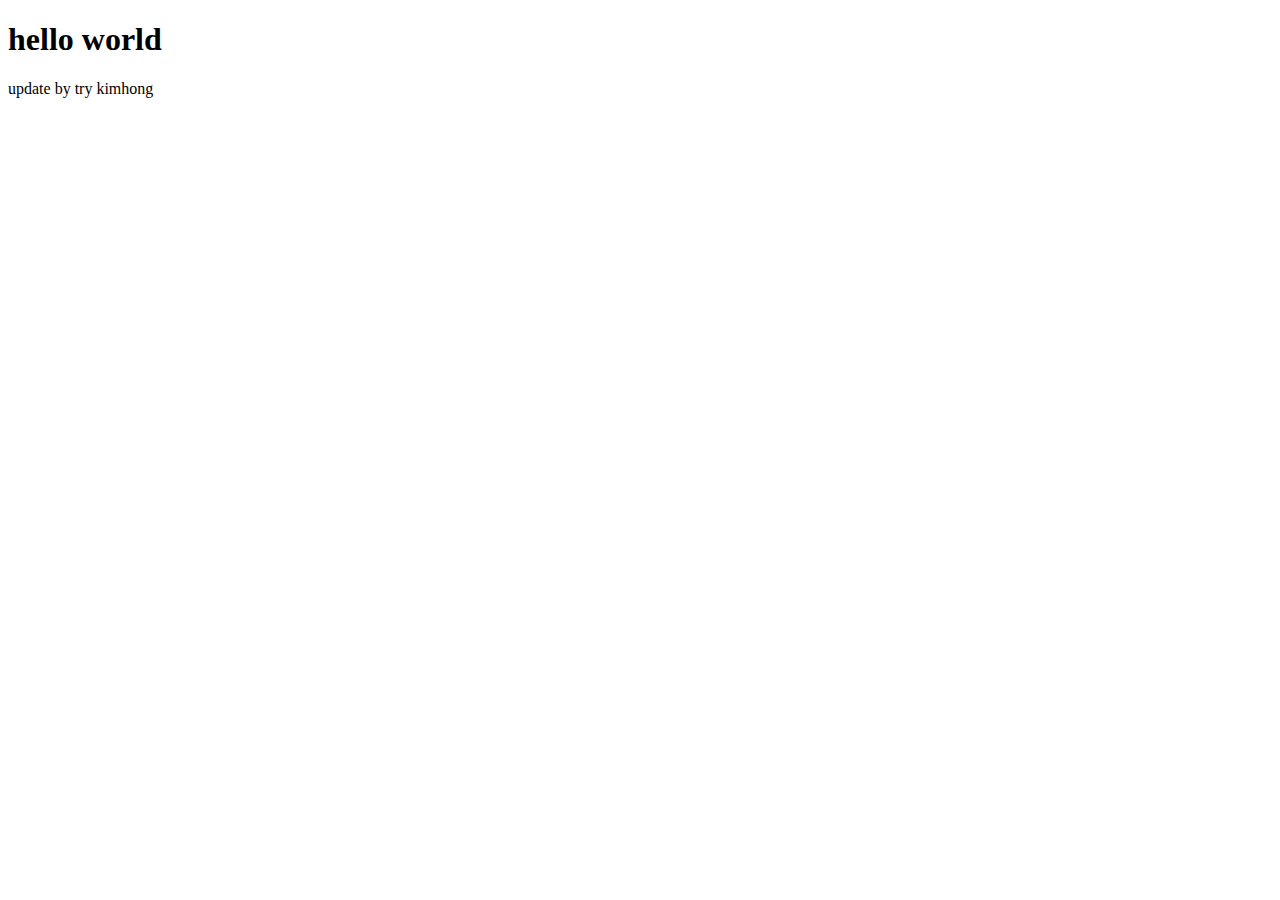
==== index.html @ 9fb9e744 "add index.html by kimhong" ====
<!DOCTYPE html>
<html lang="en">
  <head>
    <meta charset="UTF-8" />
    <meta name="viewport" content="width=device-width, initial-scale=1.0" />
    <title>forest</title>
  </head>
  <body>
    <h1>hello world</h1>
    <p>update by try kimhong</p>
  </body>
</html>
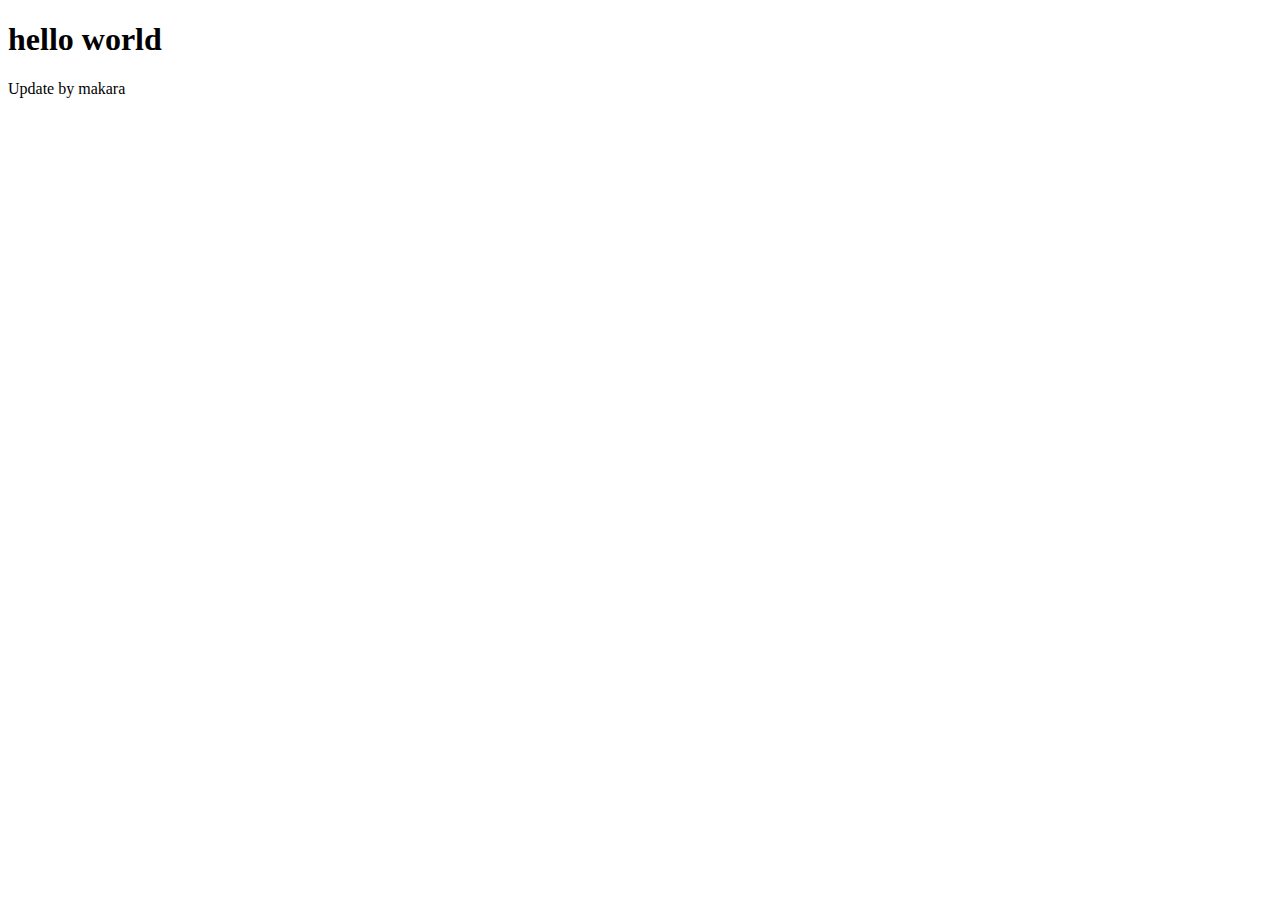
==== commit c0f1132e: "Merge pull request #1 from ElSarygoodgirl/about-tree" ====
--- a/index.html
+++ b/index.html
@@ -7,6 +7,6 @@
   </head>
   <body>
     <h1>hello world</h1>
-    <p>update by try kimhong</p>
+    <p>Update by makara</p>
   </body>
 </html>
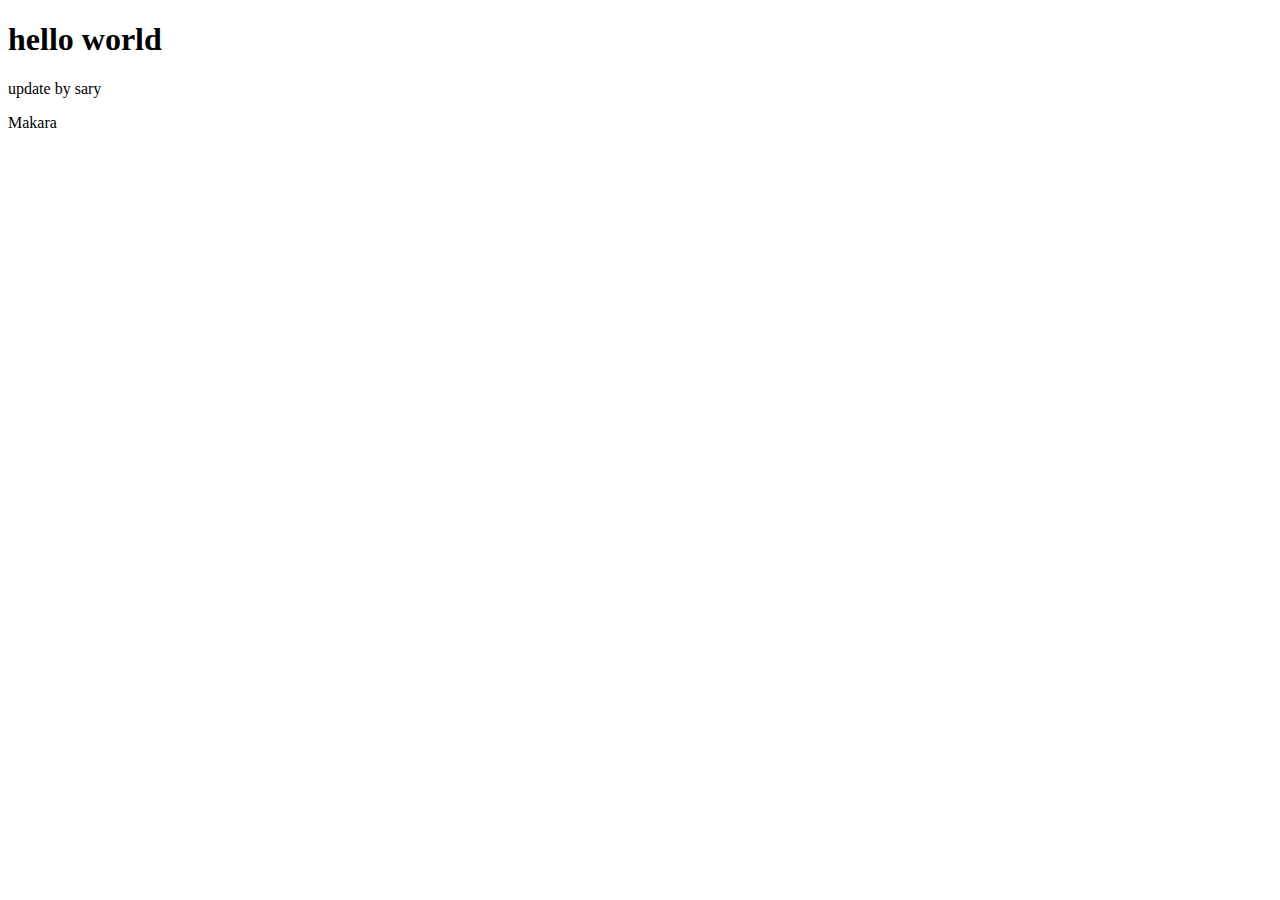
==== commit ff456dfe: "add index.html by sary" ====
--- a/index.html
+++ b/index.html
@@ -7,6 +7,7 @@
   </head>
   <body>
     <h1>hello world</h1>
-    <p>Update by makara</p>
+    <p>update by sary</p>
   </body>
 </html>
+Makara
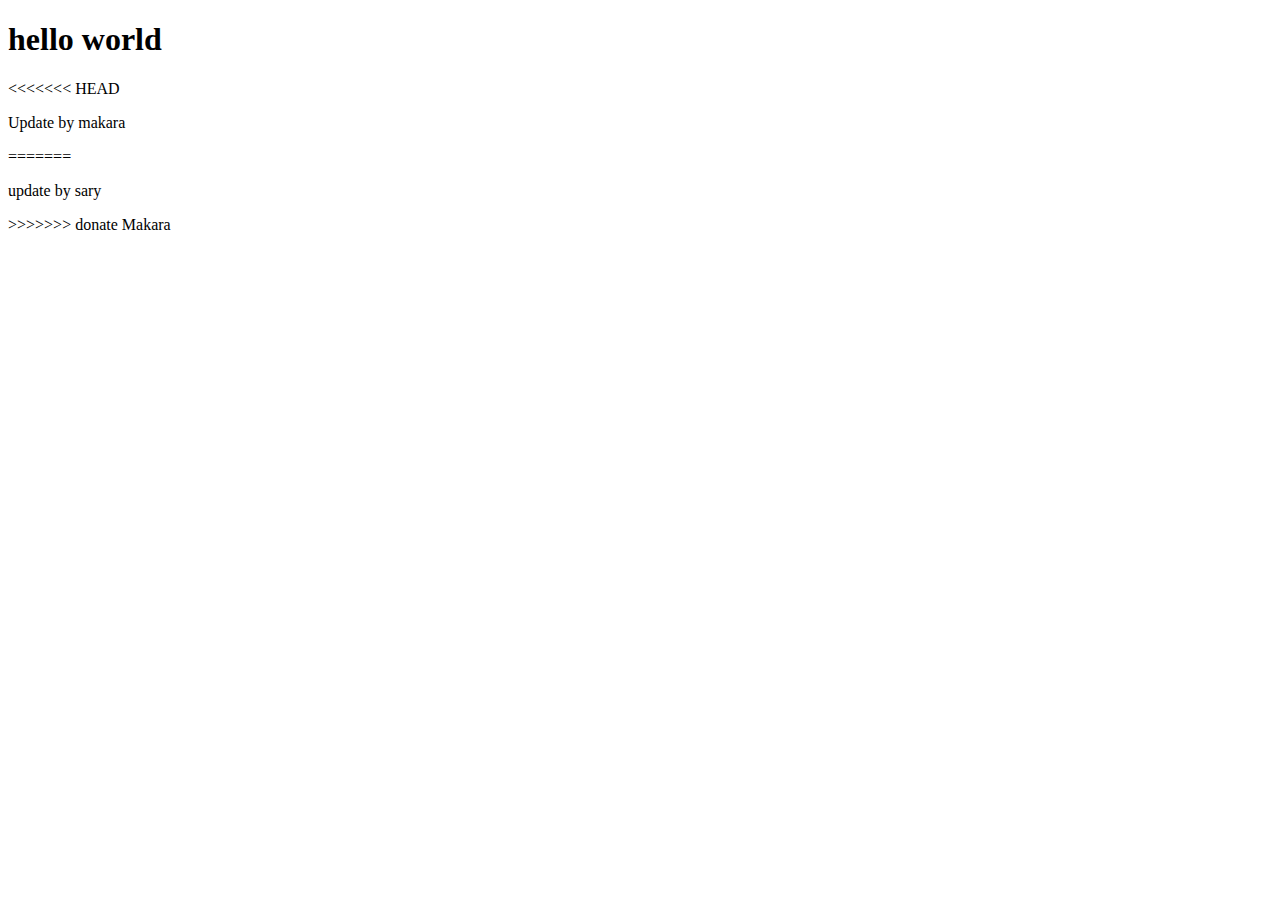
==== commit fe8fdabd: "merge donate" ====
--- a/index.html
+++ b/index.html
@@ -7,7 +7,11 @@
   </head>
   <body>
     <h1>hello world</h1>
+<<<<<<< HEAD
+    <p>Update by makara</p>
+=======
     <p>update by sary</p>
+>>>>>>> donate
   </body>
 </html>
 Makara
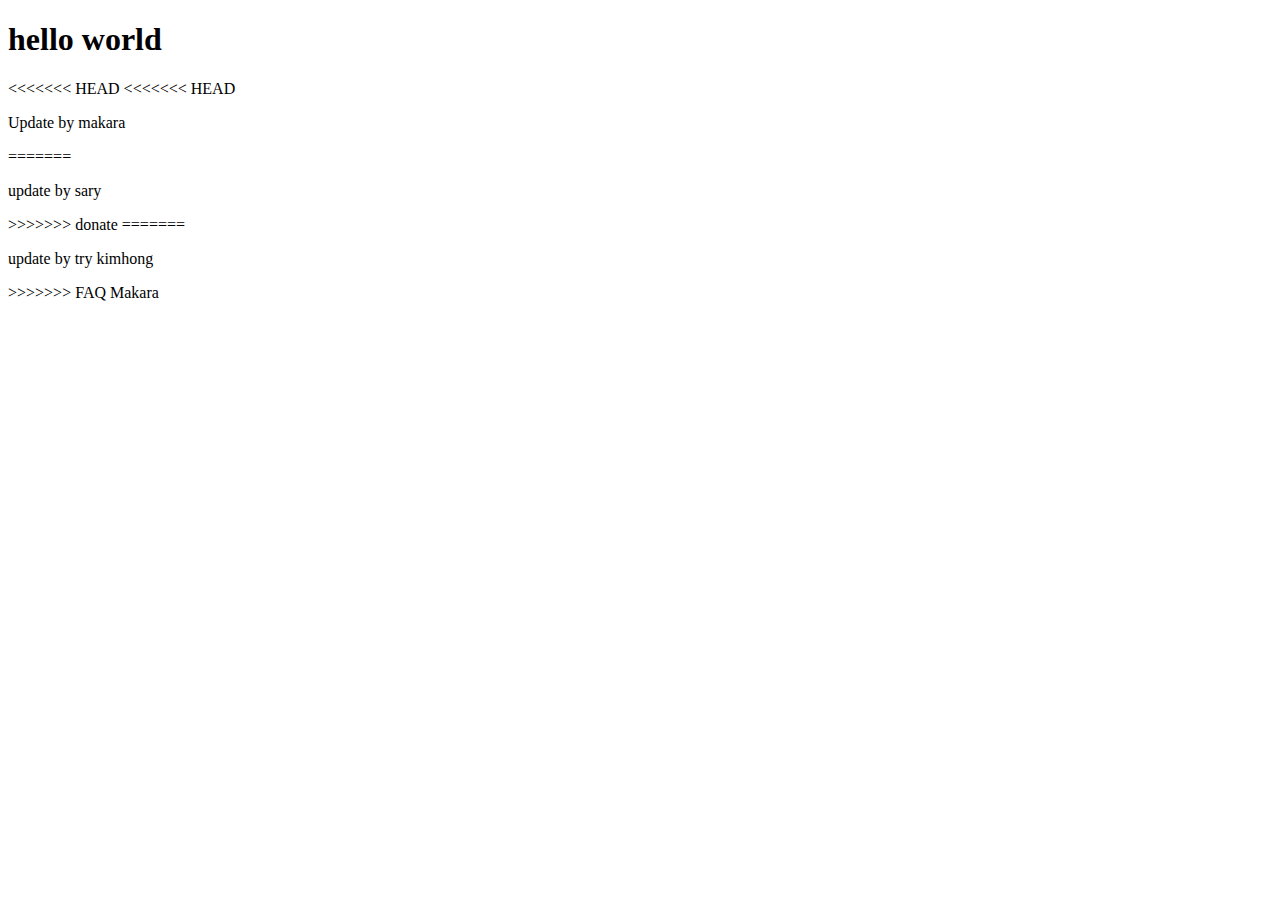
==== commit cb8492f6: "merge faq" ====
--- a/index.html
+++ b/index.html
@@ -8,10 +8,14 @@
   <body>
     <h1>hello world</h1>
 <<<<<<< HEAD
+<<<<<<< HEAD
     <p>Update by makara</p>
 =======
     <p>update by sary</p>
 >>>>>>> donate
+=======
+    <p>update by try kimhong</p>
+>>>>>>> FAQ
   </body>
 </html>
 Makara
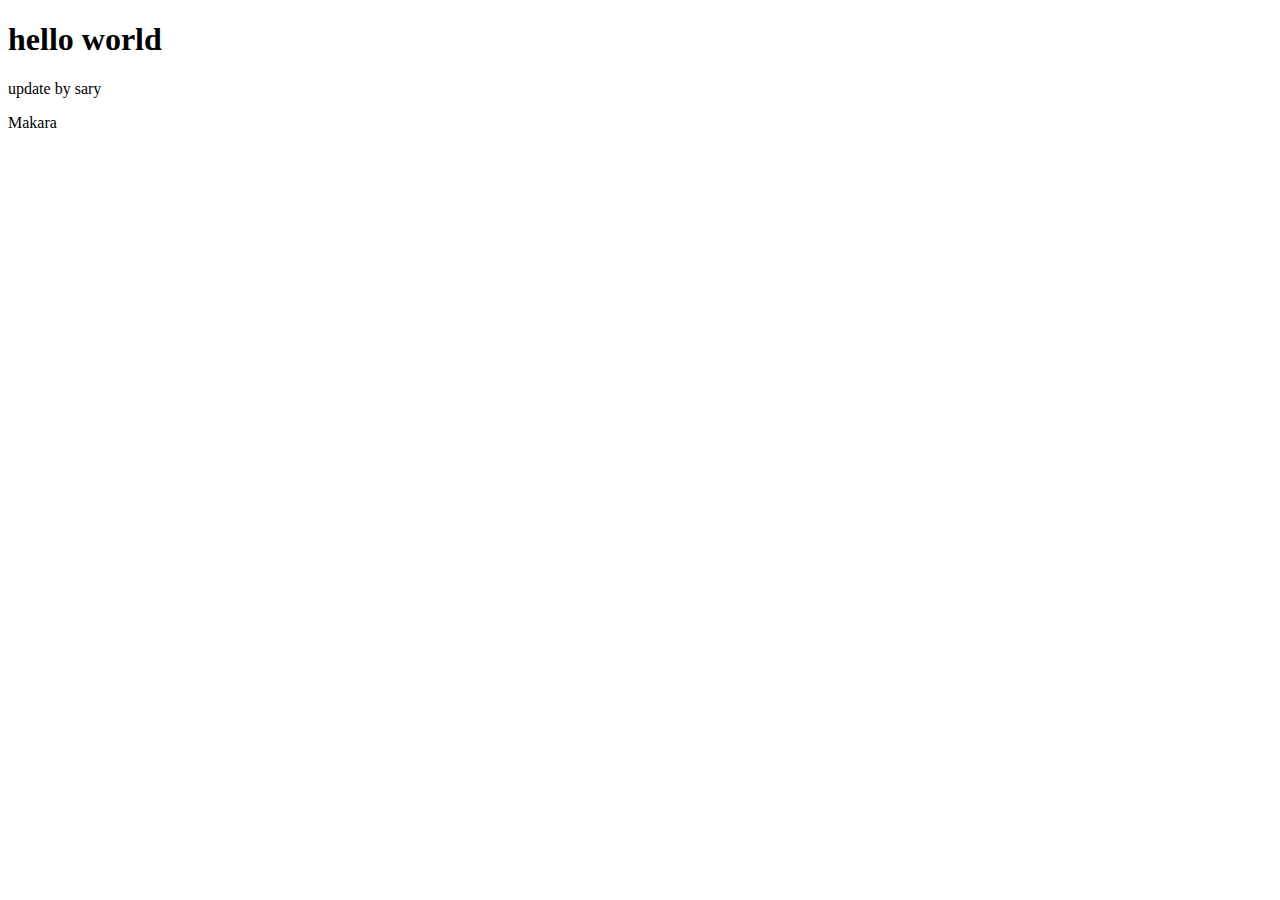
==== commit 2d6c2ece: "edit main" ====
--- a/index.html
+++ b/index.html
@@ -7,15 +7,7 @@
   </head>
   <body>
     <h1>hello world</h1>
-<<<<<<< HEAD
-<<<<<<< HEAD
-    <p>Update by makara</p>
-=======
     <p>update by sary</p>
->>>>>>> donate
-=======
-    <p>update by try kimhong</p>
->>>>>>> FAQ
   </body>
 </html>
 Makara
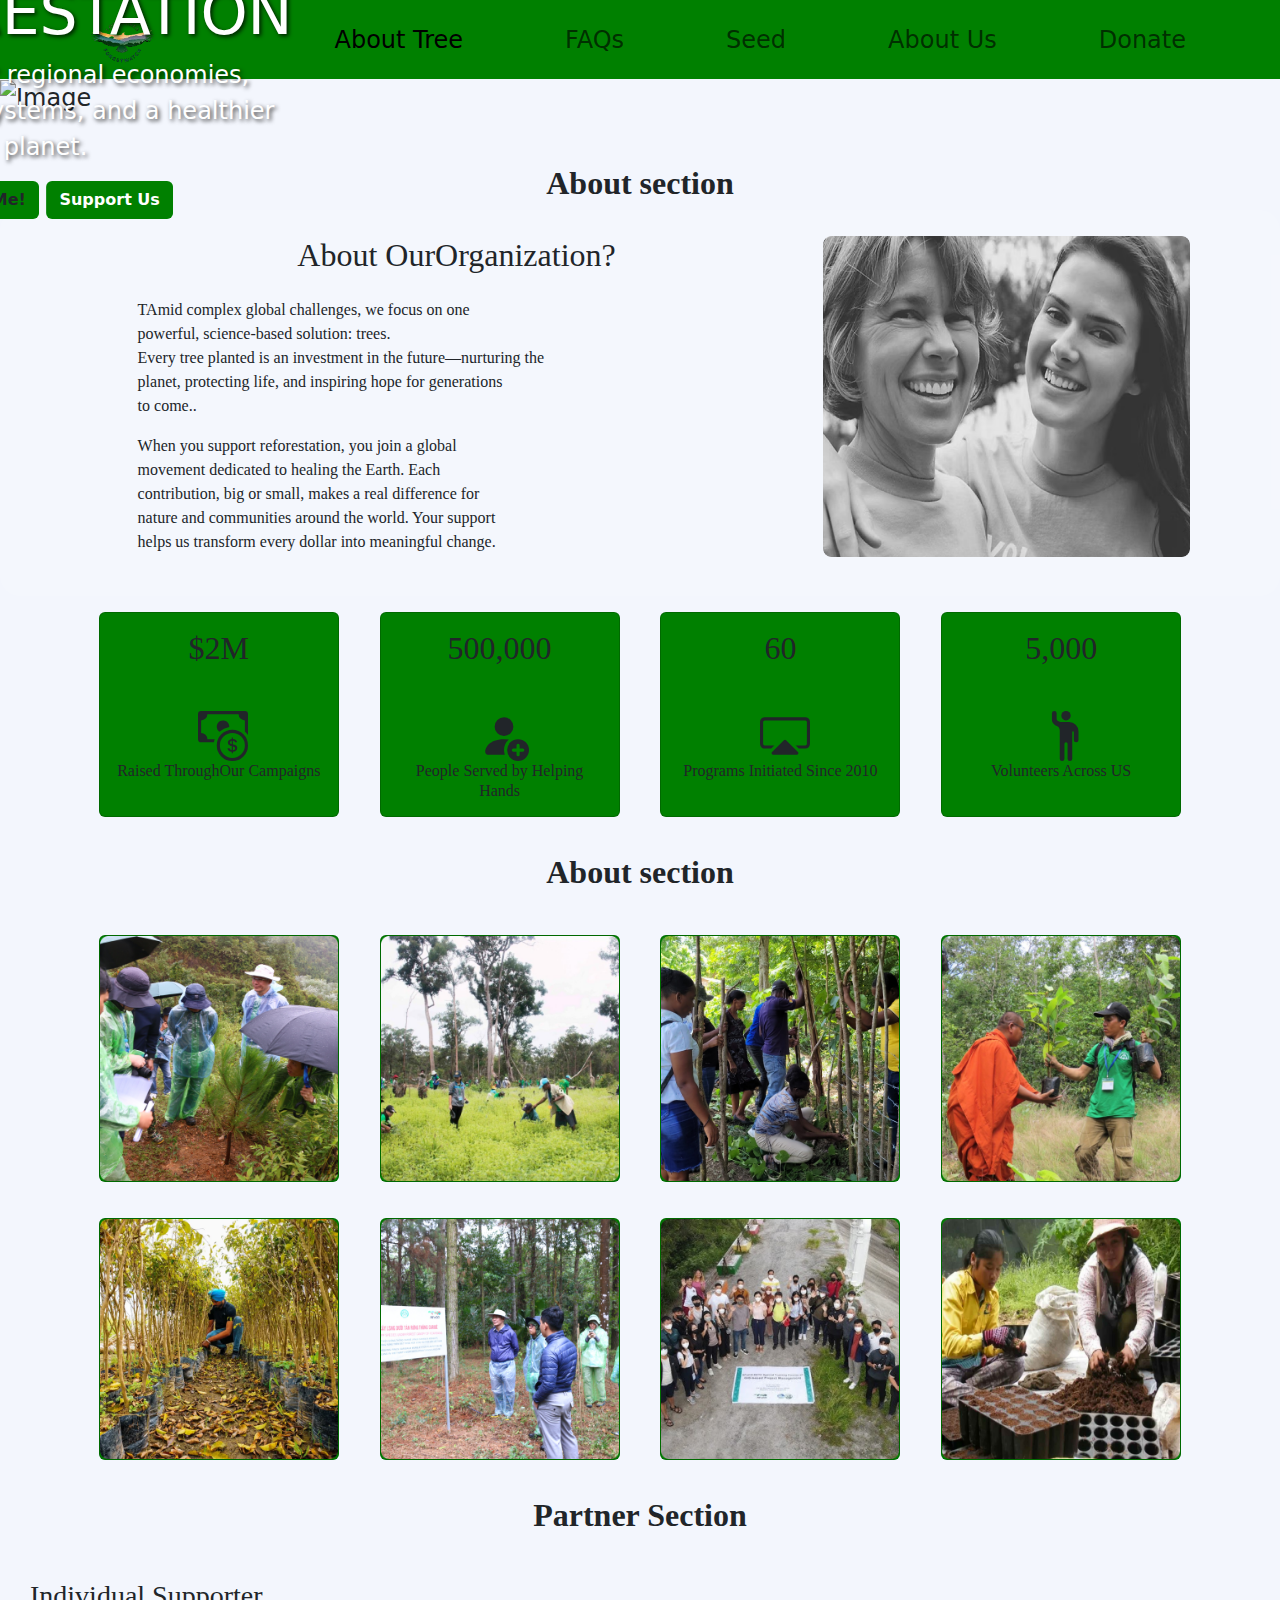
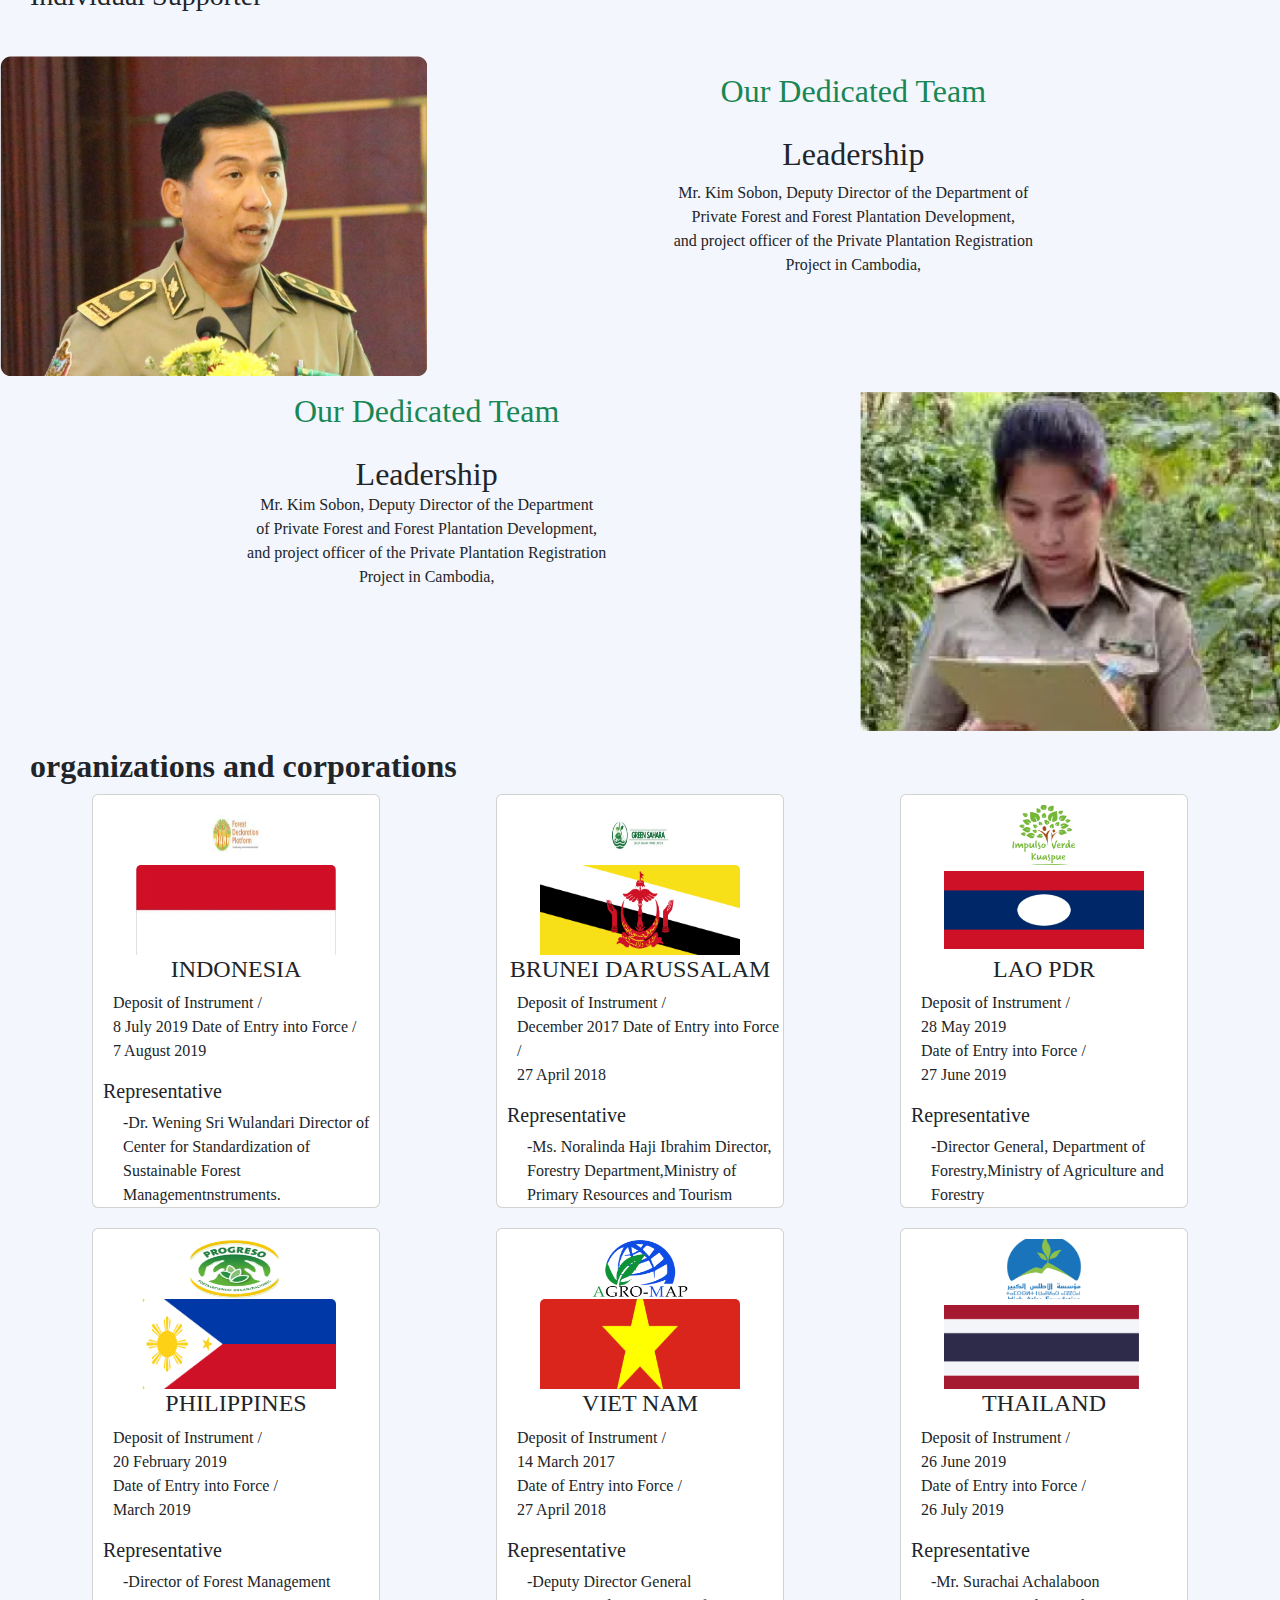
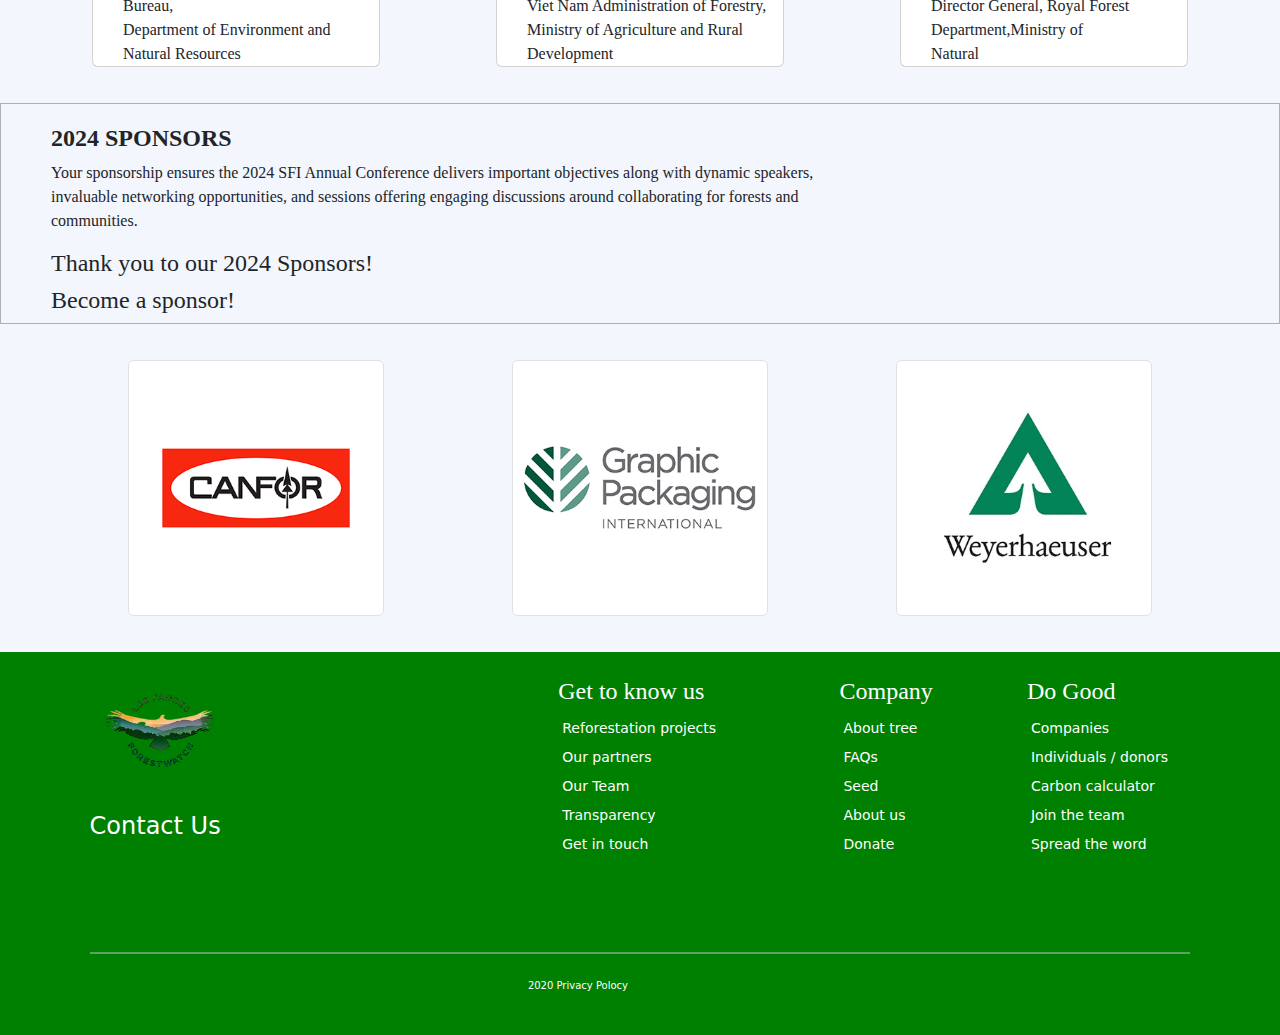
==== commit f816459f: "done2" ====
--- a/index.html
+++ b/index.html
@@ -3,11 +3,836 @@
   <head>
     <meta charset="UTF-8" />
     <meta name="viewport" content="width=device-width, initial-scale=1.0" />
-    <title>forest</title>
+    <title>Home</title>
+    <link rel="stylesheet" href="all.css" />
+    <link
+      href="https://cdn.jsdelivr.net/npm/bootstrap@5.3.3/dist/css/bootstrap.min.css"
+      rel="stylesheet"
+      integrity="sha384-QWTKZyjpPEjISv5WaRU9OFeRpok6YctnYmDr5pNlyT2bRjXh0JMhjY6hW+ALEwIH"
+      crossorigin="anonymous"
+    />
   </head>
   <body>
-    <h1>hello world</h1>
-    <p>update by sary</p>
+    <nav class="navbar navbar-expand-lg">
+      <div class="container">
+        <a class="navbar-brand" href="#">
+          <img
+            src="assets/img/logo-removebg-preview.png"
+            alt="Logo"
+            width="80"
+            height="50"
+            class="d-inline-block align-text-top"
+          />
+        </a>
+
+        <button
+          class="navbar-toggler"
+          type="button"
+          data-bs-toggle="collapse"
+          data-bs-target="#navbarNav"
+          aria-controls="navbarNav"
+          aria-expanded="false"
+          aria-label="Toggle navigation"
+        >
+          <span class="navbar-toggler-icon"></span>
+        </button>
+
+        <div class="b collapse navbar-collapse" id="navbarNav">
+          <ul class="navbar-nav ms-auto d-flex gap-5">
+            <li class="nav-item">
+              <a class="nav-link active" aria-current="page" href="about-tree.html"
+                >About Tree</a
+              >
+            </li>
+            <li class="nav-item">
+              <a class="nav-link" aria-current="page" href="faq.html">FAQs</a>
+            </li>
+            <li class="nav-item">
+              <a class="nav-link" aria-current="page" href="seed page.html">Seed</a>
+            </li>
+            <li class="nav-item">
+              <a class="nav-link" aria-current="page" href="about-page.html"
+                >About Us</a
+              >
+            </li>
+            <li class="nav-item">
+              <a class="nav-link" aria-current="page" href="donate.html"
+                >Donate</a
+              >
+            </li>
+          </ul>
+        </div>
+      </div>
+    </nav>
+
+
+    <div class="card-body">
+      <div class="image-container">
+        <img src="img/pic FAQ.png" alt="Image" class="image" />
+        <div class="o text-overlay">
+          <h1 class="text-uppercase">reforestation</h1>
+          <p>grow wibrant regional economies, thriving food systems, and a healthier planet.</p>
+          <button type="button" class="btn btn-default mybtn fw-bold">
+            Notify Me!
+          </button>
+          <button type="button" class="btn btn-default mybtn text-white fw-bold">
+            Support Us
+          </button>
+        </div>
+      </div>
+    </div>
+
+
+    <h2 class="text-center fw-bold mt-5" style="font-family: karla">About section</h2>
+    <div
+      class="card-a mb-3"
+      style="
+        width: 100%;
+        border-radius: 20px 20px;
+        background-color: rgba(255, 255, 255, 0.13);
+      "
+    >
+      <div class="row g-0">
+        <div class="col-md-8">
+          <div class="card-body" style="font-family: karla; font-size: 16px">
+            <h2 class="card-title" style="text-align: center">
+              About OurOrganization?
+            </h2>
+            <p class="card-text mt-4 ps-5" >
+              TAmid complex global challenges, we focus on one <br />
+              powerful, science-based solution: trees. <br />
+              Every tree planted is an investment in the future—nurturing the
+              <br />
+              planet, protecting life, and inspiring hope for generations <br />
+              to come..
+            </p>
+            <p class="ps-5">
+              When you support reforestation, you join a global <br />
+              movement dedicated to healing the Earth. Each <br />
+              contribution, big or small, makes a real difference for <br />
+              nature and communities around the world. Your support <br />
+              helps us transform every dollar into meaningful change.
+            </p>
+          </div>
+        </div>
+        <div class="col-md-4">
+          <img src="img/h2.png" class="img-fluid rounded-start" alt="..." />
+        </div>
+      </div>
+    </div>
+    <div
+      class="bb d-flex justify-content-evenly-fluid gap-5"
+      style="font-family: karla"
+    >
+
+    
+    <div class="container-xl d-flex gap-4 justify-content-evenly flex-wrap">
+
+      <div class="card col-3-fluid" style="width: 15rem">
+        <div class="card-body text-dark">
+          <h2 class="card-title text-center">$2M</h2>
+          <br />
+          <svg
+            xmlns="http://www.w3.org/2000/svg"
+            width="50"
+            height="50"
+            fill="currentColor"
+            class="bi bi-cash-coin"
+            viewBox="0 0 16 16"
+            style="margin-left: 40%"
+          >
+            <path
+              fill-rule="evenodd"
+              d="M11 15a4 4 0 1 0 0-8 4 4 0 0 0 0 8m5-4a5 5 0 1 1-10 0 5 5 0 0 1 10 0"
+            />
+            <path
+              d="M9.438 11.944c.047.596.518 1.06 1.363 1.116v.44h.375v-.443c.875-.061 1.386-.529 1.386-1.207 0-.618-.39-.936-1.09-1.1l-.296-.07v-1.2c.376.043.614.248.671.532h.658c-.047-.575-.54-1.024-1.329-1.073V8.5h-.375v.45c-.747.073-1.255.522-1.255 1.158 0 .562.378.92 1.007 1.066l.248.061v1.272c-.384-.058-.639-.27-.696-.563h-.668zm1.36-1.354c-.369-.085-.569-.26-.569-.522 0-.294.216-.514.572-.578v1.1zm.432.746c.449.104.655.272.655.569 0 .339-.257.571-.709.614v-1.195z"
+            />
+            <path
+              d="M1 0a1 1 0 0 0-1 1v8a1 1 0 0 0 1 1h4.083q.088-.517.258-1H3a2 2 0 0 0-2-2V3a2 2 0 0 0 2-2h10a2 2 0 0 0 2 2v3.528c.38.34.717.728 1 1.154V1a1 1 0 0 0-1-1z"
+            />
+            <path
+              d="M9.998 5.083 10 5a2 2 0 1 0-3.132 1.65 6 6 0 0 1 3.13-1.567"
+            />
+          </svg>
+          <h6 class="card-text text-center">Raised ThroughOur Campaigns</h6>
+        </div>
+      </div>
+
+      <div class="card col-3-fluid" style="width: 15rem">
+        <div class="card-body text-dark">
+          <h2 class="card-title text-center">500,000</h2>
+          <br />
+          <svg
+            xmlns="http://www.w3.org/2000/svg"
+            width="50"
+            height="50"
+            fill="currentColor"
+            class="bi bi-cash-coin"
+            viewBox="0 0 16 16"
+            style="margin-left: 40%"
+          >
+            <svg
+              xmlns="http://www.w3.org/2000/svg"
+              width="16"
+              height="16"
+              fill="currentColor"
+              class="bi bi-person-fill-add"
+              viewBox="0 0 16 16"
+            >
+              <path
+                d="M12.5 16a3.5 3.5 0 1 0 0-7 3.5 3.5 0 0 0 0 7m.5-5v1h1a.5.5 0 0 1 0 1h-1v1a.5.5 0 0 1-1 0v-1h-1a.5.5 0 0 1 0-1h1v-1a.5.5 0 0 1 1 0m-2-6a3 3 0 1 1-6 0 3 3 0 0 1 6 0"
+              />
+              <path
+                d="M2 13c0 1 1 1 1 1h5.256A4.5 4.5 0 0 1 8 12.5a4.5 4.5 0 0 1 1.544-3.393Q8.844 9.002 8 9c-5 0-6 3-6 4"
+              />
+            </svg>
+          </svg>
+          <h6 class="card-text text-center">People Served by Helping Hands</h6>
+        </div>
+      </div>
+
+      <div class="card col-3-fluid" style="width: 15rem">
+        <div class="card-body text-dark">
+          <h2 class="card-title text-center">60</h2>
+          <br />
+          <svg
+            xmlns="http://www.w3.org/2000/svg"
+            width="50"
+            height="50"
+            fill="currentColor"
+            class="bi bi-cash-coin"
+            viewBox="0 0 16 16"
+            style="margin-left: 40%"
+          >
+            <svg
+              xmlns="http://www.w3.org/2000/svg"
+              width="16"
+              height="16"
+              fill="currentColor"
+              class="bi bi-cast"
+              viewBox="0 0 16 16"
+            >
+              <path
+                d="m7.646 9.354-3.792 3.792a.5.5 0 0 0 .353.854h7.586a.5.5 0 0 0 .354-.854L8.354 9.354a.5.5 0 0 0-.708 0"
+              />
+              <path
+                d="M11.414 11H14.5a.5.5 0 0 0 .5-.5v-7a.5.5 0 0 0-.5-.5h-13a.5.5 0 0 0-.5.5v7a.5.5 0 0 0 .5.5h3.086l-1 1H1.5A1.5 1.5 0 0 1 0 10.5v-7A1.5 1.5 0 0 1 1.5 2h13A1.5 1.5 0 0 1 16 3.5v7a1.5 1.5 0 0 1-1.5 1.5h-2.086z"
+              />
+            </svg>
+          </svg>
+          <h6 class="card-text text-center">Programs Initiated Since 2010</h6>
+        </div>
+      </div>
+      
+      <div class="card col-3-fluid" style="width: 15rem">
+        <div class="card-body text-dark">
+          <h2 class="card-title text-center">5,000</h2>
+          <br />
+          <svg
+            xmlns="http://www.w3.org/2000/svg"
+            width="50"
+            height="50"
+            fill="currentColor"
+            class="bi bi-cash-coin"
+            viewBox="0 0 16 16"
+            style="margin-left: 40%"
+          >
+            <svg
+              xmlns="http://www.w3.org/2000/svg"
+              width="16"
+              height="16"
+              fill="currentColor"
+              class="bi bi-person-raised-hand"
+              viewBox="0 0 16 16"
+            >
+              <path
+                d="M6 6.207v9.043a.75.75 0 0 0 1.5 0V10.5a.5.5 0 0 1 1 0v4.75a.75.75 0 0 0 1.5 0v-8.5a.25.25 0 1 1 .5 0v2.5a.75.75 0 0 0 1.5 0V6.5a3 3 0 0 0-3-3H6.236a1 1 0 0 1-.447-.106l-.33-.165A.83.83 0 0 1 5 2.488V.75a.75.75 0 0 0-1.5 0v2.083c0 .715.404 1.37 1.044 1.689L5.5 5c.32.32.5.754.5 1.207"
+              />
+              <path d="M8 3a1.5 1.5 0 1 0 0-3 1.5 1.5 0 0 0 0 3" />
+            </svg>
+          </svg>
+          <h6 class="card-text text-center">Volunteers Across US</h6>
+        </div>
+      </div>
+
+    </div>
+
+
+    </div>
+    <br />
+    <h2 class="text-center fw-bold" style="font-family: karla">About section</h2>
+    <br />
+
+    <div class="container-xl d-flex gap-4 justify-content-evenly flex-wrap">
+      <div class="card" style="width: 15rem">
+        <img src="img/h3.png" class="card-img-top" alt="..." />
+      </div>
+      <div class="card" style="width: 15rem">
+        <img
+          src="img/h4.png"
+          class="card-img-top"
+          alt="..."
+          style="height: 100%"
+        />
+      </div>
+      <div class="card" style="width: 15rem">
+        <img
+          src="img/h5.png"
+          class="card-img-top"
+          alt="..."
+          style="height: 100%"
+        />
+      </div>
+      <div class="card" style="width: 15rem">
+        <img
+          src="img/h6.png"
+          class="card-img-top"
+          alt="..."
+          style="height: 100%"
+        />
+      </div>
+    </div>
+
+
+    <br />
+    <div class="container-xl d-flex gap-4 flex-wrap  justify-content-evenly">
+      <div class="card" style="width: 15rem">
+        <img
+          src="img/h7.png"
+          class="card-img-top"
+          alt="..."
+          style="height: 100%"
+        />
+      </div>
+      <div class="card" style="width: 15rem">
+        <img
+          src="img/h8.png"
+          class="card-img-top"
+          alt="..."
+          style="height: 100%"
+        />
+      </div>
+      <div class="card" style="width: 15rem">
+        <img
+          src="img/h9.png"
+          class="card-img-top"
+          alt="..."
+          style="height: 100%"
+        />
+      </div>
+      <div class="card" style="width: 15rem">
+        <img
+          src="img/h10.png"
+          class="card-img-top"
+          alt="..."
+          style="height: 100%"
+        />
+      </div>
+    </div>
+
+    <br />
+    <h2 class="text-center fw-bold" style="font-family: karla">Partner Section</h2>
+    <br />
+    <h3 style="font-family: karla; padding-left: 30px">Individual Supporter</h3>
+    <br />
+
+
+    <div class="card-b mb-3" style="width: 100%; border-radius: 20px 20px">
+      <div class="row g-0" style="font-family: karla; font-size: 16px">
+        <div class="col-md-4">
+          <img src="img/h11.png" class="img-fluid rounded-start" alt="..." />
+        </div>
+        <div class="col-md-8">
+          <div class="card-body text-center">
+            <h2 class="card-title text-center text-success mt-3">
+              Our Dedicated Team
+            </h2>
+            <br />
+            <h2>Leadership</h2>
+            <p class="card-text">
+              Mr. Kim Sobon, Deputy Director of the Department of <br />
+              Private Forest and Forest Plantation Development,<br />
+              and project officer of the Private Plantation Registration <br />
+              Project in Cambodia,
+            </p>
+          </div>
+        </div>
+      </div>
+    </div>
+
+    <div class="card-c mb-3" style="width: 100%; border-radius: 20px 20px">
+      <div class="row g-0" style="font-family: karla; font-size: 16px">
+        <div class="col-md-8">
+          <div class="card-body">
+            <h2 class="card-title text-center text-success">
+              Our Dedicated Team
+            </h2>
+            <br />
+            <h2 class="card-title text-center">Leadership</h2>
+            <p class="card-text text-center mb-3">
+              Mr. Kim Sobon, Deputy Director of the Department <br />
+              of Private Forest and Forest Plantation Development,<br />
+              and project officer of the Private Plantation Registration <br />
+              Project in Cambodia,
+            </p>
+          </div>
+        </div>
+        <div class="col-md-4">
+          <img src="img/h12.png" class="img-fluid rounded-start" alt="..." />
+        </div>
+      </div>
+    </div>
+    <h2 style="font-family: karla; font-weight: bold; padding-left: 30px">
+      organizations and corporations
+    </h2>
+
+
+    <div
+      class="d-flex justify-content-evenly gap-4 flex-wrap "
+      style="justify-content: space-evenly"
+    >
+
+      <div
+        class="card"
+        style="width: 18rem; background-color: white; font-family: karla"
+      >
+        <img
+          src="img/h13.png"
+          class="card-img-top"
+          alt="..."
+          style="height: 60px; width: 100px; margin: auto; margin-top: 10px"
+        />
+        <img
+          src="img/h14.png"
+          class="card-img-top"
+          alt="..."
+          style="height: 90px; width: 200px; margin-top: 10px; margin: auto"
+        />
+        <h4 class="card-title text-center">INDONESIA</h4>
+        <p class="card-text" style="margin-left: 20px">
+          Deposit of Instrument / <br />
+          8 July 2019 Date of Entry into Force / <br />
+          7 August 2019
+        </p>
+        <h5 style="margin-left: 10px">Representative</h5>
+        <p class="card-text" style="padding-left: 30px">
+          -Dr. Wening Sri Wulandari Director of Center for Standardization of
+          Sustainable Forest Managementnstruments.
+        </p>
+      </div>
+
+
+      <div
+        class="card"
+        style="width: 18rem; background-color: white; font-family: karla"
+      >
+        <img
+          src="img/p1.png"
+          class="card-img-top"
+          alt="..."
+          style="height: 60px; width: 100px; margin: auto; margin-top: 10px"
+        />
+        <img
+          src="img/pb1.png"
+          class="card-img-top"
+          alt="..."
+          style="height: 90px; width: 200px; margin-top: 10px; margin: auto"
+        />
+        <h4 class="card-title text-center">BRUNEI DARUSSALAM</h4>
+        <p class="card-text" style="margin-left: 20px">
+          Deposit of Instrument / <br />
+          December 2017 Date of Entry into Force / <br />
+          27 April 2018
+        </p>
+        <h5 style="margin-left: 10px">Representative</h5>
+        <p class="card-text" style="padding-left: 30px">
+          -Ms. Noralinda Haji Ibrahim Director, Forestry Department,Ministry of
+          Primary Resources and Tourism
+        </p>
+      </div>
+
+
+      <div
+        class="card"
+        style="width: 18rem; background-color: white; font-family: karla"
+      >
+        <img
+          src="img/p2.png"
+          class="card-img-top"
+          alt="..."
+          style="height: 60px; width: 100px; margin: auto; margin-top: 10px"
+        />
+        <img
+          src="img/pb2.png"
+          class="card-img-top"
+          alt="..."
+          style="height: 90px; width: 200px; margin-top: 10px; margin: auto"
+        />
+        <h4 class="card-title text-center">LAO PDR</h4>
+        <p class="card-text" style="margin-left: 20px">
+          Deposit of Instrument / <br />
+          28 May 2019 <br />
+          Date of Entry into Force / <br />
+          27 June 2019
+        </p>
+        <h5 style="margin-left: 10px">Representative</h5>
+        <p class="card-text" style="padding-left: 30px">
+          -Director General, Department of Forestry,Ministry of Agriculture and
+          <br />
+          Forestry
+        </p>
+      </div>
+
+
+    </div>
+
+
+    <div
+      class="d-flex justify-content-evenly gap-4 flex-wrap"
+      style="justify-content: space-evenly; margin-top: 20px"
+    >
+      <div
+        class="card"
+        style="width: 18rem; background-color: white; font-family: karla"
+      >
+        <img
+          src="img/p3.png"
+          class="card-img-top"
+          alt="..."
+          style="height: 60px; width: 100px; margin: auto; margin-top: 10px"
+        />
+        <img
+          src="img/pb3.png"
+          class="card-img-top"
+          alt="..."
+          style="height: 90px; width: 200px; margin-top: 10px; margin: auto"
+        />
+        <h4 class="card-title text-center">PHILIPPINES</h4>
+        <p class="card-text" style="margin-left: 20px">
+          Deposit of Instrument /  <br />
+          20 February 2019 <br />
+          Date of Entry into Force / <br />
+          March 2019
+        </p>
+        <h5 style="margin-left: 10px">Representative</h5>
+        <p class="card-text" style="padding-left: 30px">
+          -Director of Forest Management Bureau,<br />
+          Department of Environment and <br />
+          Natural Resources
+        </p>
+      </div>
+      <div
+        class="card"
+        style="width: 18rem; background-color: white; font-family: karla"
+      >
+        <img
+          src="img/p4.png"
+          class="card-img-top"
+          alt="..."
+          style="height: 60px; width: 100px; margin: auto; margin-top: 10px"
+        />
+        <img
+          src="img/pb4.png"
+          class="card-img-top"
+          alt="..."
+          style="height: 90px; width: 200px; margin-top: 10px; margin: auto"
+        />
+        <h4 class="card-title text-center">VIET NAM</h4>
+        <p class="card-text" style="margin-left: 20px">
+          Deposit of Instrument /  <br />
+          14 March 2017 <br />
+          Date of Entry into Force / <br />
+          27 April 2018
+        </p>
+        <h5 style="margin-left: 10px">Representative</h5>
+        <p class="card-text" style="padding-left: 30px">
+          -Deputy Director General <br />
+          Viet Nam Administration of Forestry,<br />
+          Ministry of Agriculture and Rural Development
+        </p>
+      </div>
+      <div
+        class="card"
+        style="width: 18rem; background-color: white; font-family: karla"
+      >
+        <img
+          src="img/p5.png"
+          class="card-img-top"
+          alt="..."
+          style="height: 60px; width: 100px; margin: auto; margin-top: 10px"
+        />
+        <img
+          src="img/pb5.png"
+          class="card-img-top"
+          alt="..."
+          style="height: 90px; width: 200px; margin-top: 10px; margin: auto"
+        />
+        <h4 class="card-title text-center">THAILAND</h4>
+        <p class="card-text" style="margin-left: 20px">
+          Deposit of Instrument / <br />
+          26 June 2019 <br />
+          Date of Entry into Force / <br />
+          26 July 2019
+        </p>
+        <h5 style="margin-left: 10px">Representative</h5>
+        <p class="card-text" style="padding-left: 30px">
+          -Mr. Surachai Achalaboon <br />
+          Director General, Royal Forest <br />
+          Department,Ministry of <br />
+          Natural
+        </p>
+      </div>
+    </div>
+    <br />
+
+    <div
+      class="card-s"
+      style="font-family: karla; border: 1px solid rgba(128, 128, 128, 0.603)"
+    >
+      <div style="margin-left: 50px; font-family: karla; margin-top: 20px">
+        <h4 style="font-weight: bold">2024 SPONSORS</h4>
+        <p class="card-text fs-6">
+          Your sponsorship ensures the 2024 SFI Annual Conference delivers
+          important objectives along with dynamic speakers, <br />
+          invaluable networking opportunities, and sessions offering engaging
+          discussions around collaborating for forests and <br />
+          communities.
+        </p>
+        <h4>Thank you to our 2024 Sponsors!</h4>
+        <h4>Become a sponsor!</h4>
+      </div>
+    </div>
+    <br />
+    <div
+      class="d-flex justify-content-evenly;bg-black"
+      style="justify-content: space-evenly"
+    >
+      <img
+        src="img/pic1.png"
+        class="img-thumbnail"
+        alt="..."
+        style="width: 20%; height: 20%"
+      />
+      <img
+        src="img/pic2.png"
+        class="img-thumbnail"
+        alt="..."
+        style="width: 20%; height: 20%"
+      />
+      <img
+        src="img/pic3.png"
+        class="img-thumbnail"
+        alt="..."
+        style="width: 20%; height: 20%"
+      />
+    </div>
+    <br />
+    <div class="box-fluid">
+      <div class="card-a">
+        <div class="row">
+          <div class="col-md-4 col-sm-11 col-xs-11">
+            <div class="footer-text pull-left">
+              <div class="logo mb-4">
+                <img src="assets/img/logo-removebg-preview.png" alt="" />
+              </div>
+              <div class="text mt-2" style="color: white">Contact Us</div>
+              <div class="social mt-2 mb-3">
+                <i class="fa fa-facebook-official fa-sm"></i>
+                <i class="fa fa-instagram fa-lg"></i>
+                <i class="fa fa-twitter fa-lg"></i>
+                <i class="fa fa-linkedin-square fa-lg"></i>
+              </div>
+            </div>
+          </div>
+          <div class="col-md-1 col-sm-1 col-xs-1 mb-2"></div>
+          <div class="col-md-3 col-sm-4 col-xs-4">
+            <h5 class="heading">Get to know us</h5>
+            <ul style="font-size: 14px; color: white">
+              <li>Reforestation projects</li>
+              <li>Our partners</li>
+              <li>Our Team</li>
+              <li>Transparency</li>
+              <li>Get in touch</li>
+            </ul>
+          </div>
+          <div class="col-md-2 col-sm-4 col-xs-4">
+            <h5 class="heading">Company</h5>
+            <ul class="card-text" style="font-size: 14px; color: white">
+              <li>About tree</li>
+              <li>FAQs</li>
+              <li>Seed</li>
+              <li>About us</li>
+              <li>Donate</li>
+            </ul>
+          </div>
+          <div class="col-md-2 col-sm-4 col-xs-4">
+            <h5 class="heading">Do Good</h5>
+            <ul class="card-text" style="font-size: 14px; color: white">
+              <li>Companies</li>
+              <li>Individuals / donors</li>
+              <li>Carbon calculator</li>
+              <li>Join the team</li>
+              <li>Spread the word</li>
+            </ul>
+          </div>
+        </div>
+        <div class="line mb-4 mt-5"></div>
+        <div class="row" style="font-size: 10px">
+          <div class="col-md-6 col-sm-6 col-xs-6">
+            <div class="pull">
+              <p style="color: white">
+                <i class="fa fa-copyright"></i> 2020 Privacy Polocy
+              </p>
+            </div>
+          </div>
+          <!-- <div class="col-md-6 col-sm-6 col-xs-6">                             
+              <div class="pull-right mr-4 d-flex policy">                    
+                 <div>Terms of Use</div>
+                 <div>Privacy Policy</div>
+                 <div>Cookie Policy</div>                    
+              </div>
+              </div>                                      -->
+        </div>
+      </div>
+    </div>
   </body>
 </html>
-Makara
+<style>
+  @import url("https://fonts.googleapis.com/css2?family=Titillium+Web:wght@700&display=swap");
+
+  body {
+    background-color: #f3f6fd;
+    font-size: 24px;
+  }
+  .logo img {
+    width: 40%;
+    height: 50%;
+  }
+  .pull {
+    text-align: right;
+  }
+  .box {
+    padding-left: 0;
+    padding-right: 0;
+  }
+  .card-a {
+    padding: 2% 7%;
+    background-color: green;
+    width: 100%;
+  }
+  ul {
+    list-style-type: none;
+    margin: 0;
+    padding: 0;
+  }
+  ul li {
+    padding: 4px;
+  }
+
+  ul li:hover {
+    color: black;
+    cursor: pointer;
+  }
+
+  hr {
+    border-width: 3px;
+  }
+
+  .social > i {
+    padding: 5px;
+    font-size: 20px;
+    width: 30px;
+  }
+
+  .social > i:hover {
+    color: white;
+    cursor: pointer;
+  }
+
+  .policy > div {
+    padding: 4px;
+  }
+
+  .heading {
+    font-family: Karla;
+    color: white;
+    font-size: 24px;
+  }
+
+  .line {
+    border-top: 2px solid rgba(189, 196, 203, 0.5);
+  }
+</style>
+
+<style>
+  .card {
+    background-color: green;
+  }
+  .card p {
+    font-size: 16px;
+  }
+
+  .image-container {
+    position: relative;
+    display: inline-block;
+  }
+
+  .image {
+    width: 100%;
+    height: auto;
+  }
+
+  .o {
+    position: absolute;
+    top: 50%;
+    left: 50%;
+    transform: translate(-50%, -50%);
+    color: white;
+
+    text-shadow: 2px 2px 4px rgba(0, 0, 0, 0.767);
+    text-align: center;
+  }
+  .o h1 {
+    font-size: 60px;
+  }
+  @media (max-width: 768px) {
+    .o h1 {
+      font-size: 20px;
+      top: 55%;
+    }
+  }
+  .h5:hover {
+    color: black;
+  }
+  .o h5 {
+    font-size: 25px;
+  }
+  @media (max-width: 768px) {
+    .o h5 {
+      font-size: 10px;
+    }
+  }
+  @media (max-width: 768px) {
+    .o p {
+      font-size: 14px;
+      top: 55%;
+    }
+  }
+
+  .mybtn {
+    background-color: green !important;
+  }
+  .mybtn:hover {
+    background-color: #fa7aa0 !important;
+    color: white !important;
+  }
+  .mybtn:active {
+    background-color: #e75480 !important;
+    color: white !important;
+  }
+  .accordion-button {
+    font-weight: bold;
+  }
+
+</style>
--- a/all.css
+++ b/all.css
@@ -0,0 +1,22 @@
+.navbar {
+    background-color: green;
+  }
+  .container img {
+    object-fit: cover;
+  }
+
+  .container img {
+    object-fit: cover;
+  }
+  .text h2 {
+    font-size: 30px;
+    margin-left: 80px;
+  }
+  .nav-link {
+    color: white;
+    margin-left: 30px;
+    font-weight: bold;
+  }
+  .nav-link:hover {
+    color: black;
+  }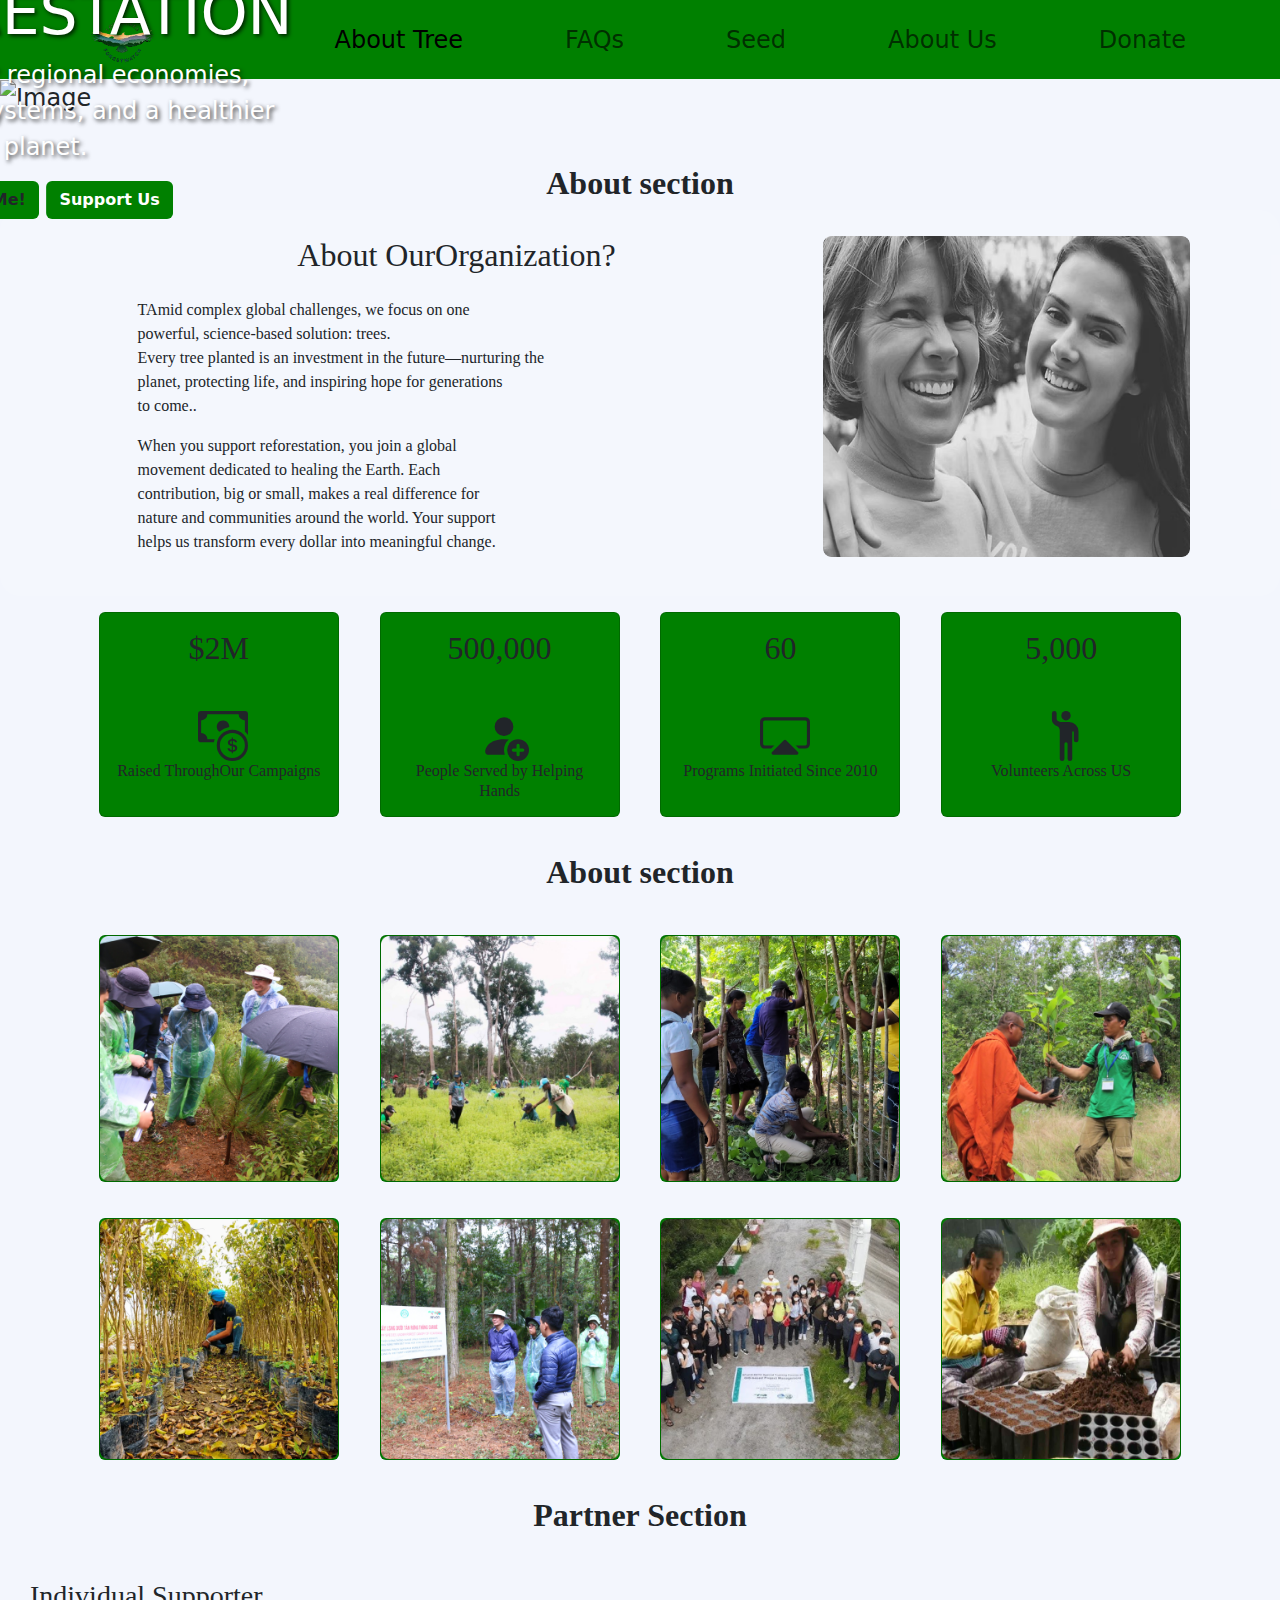
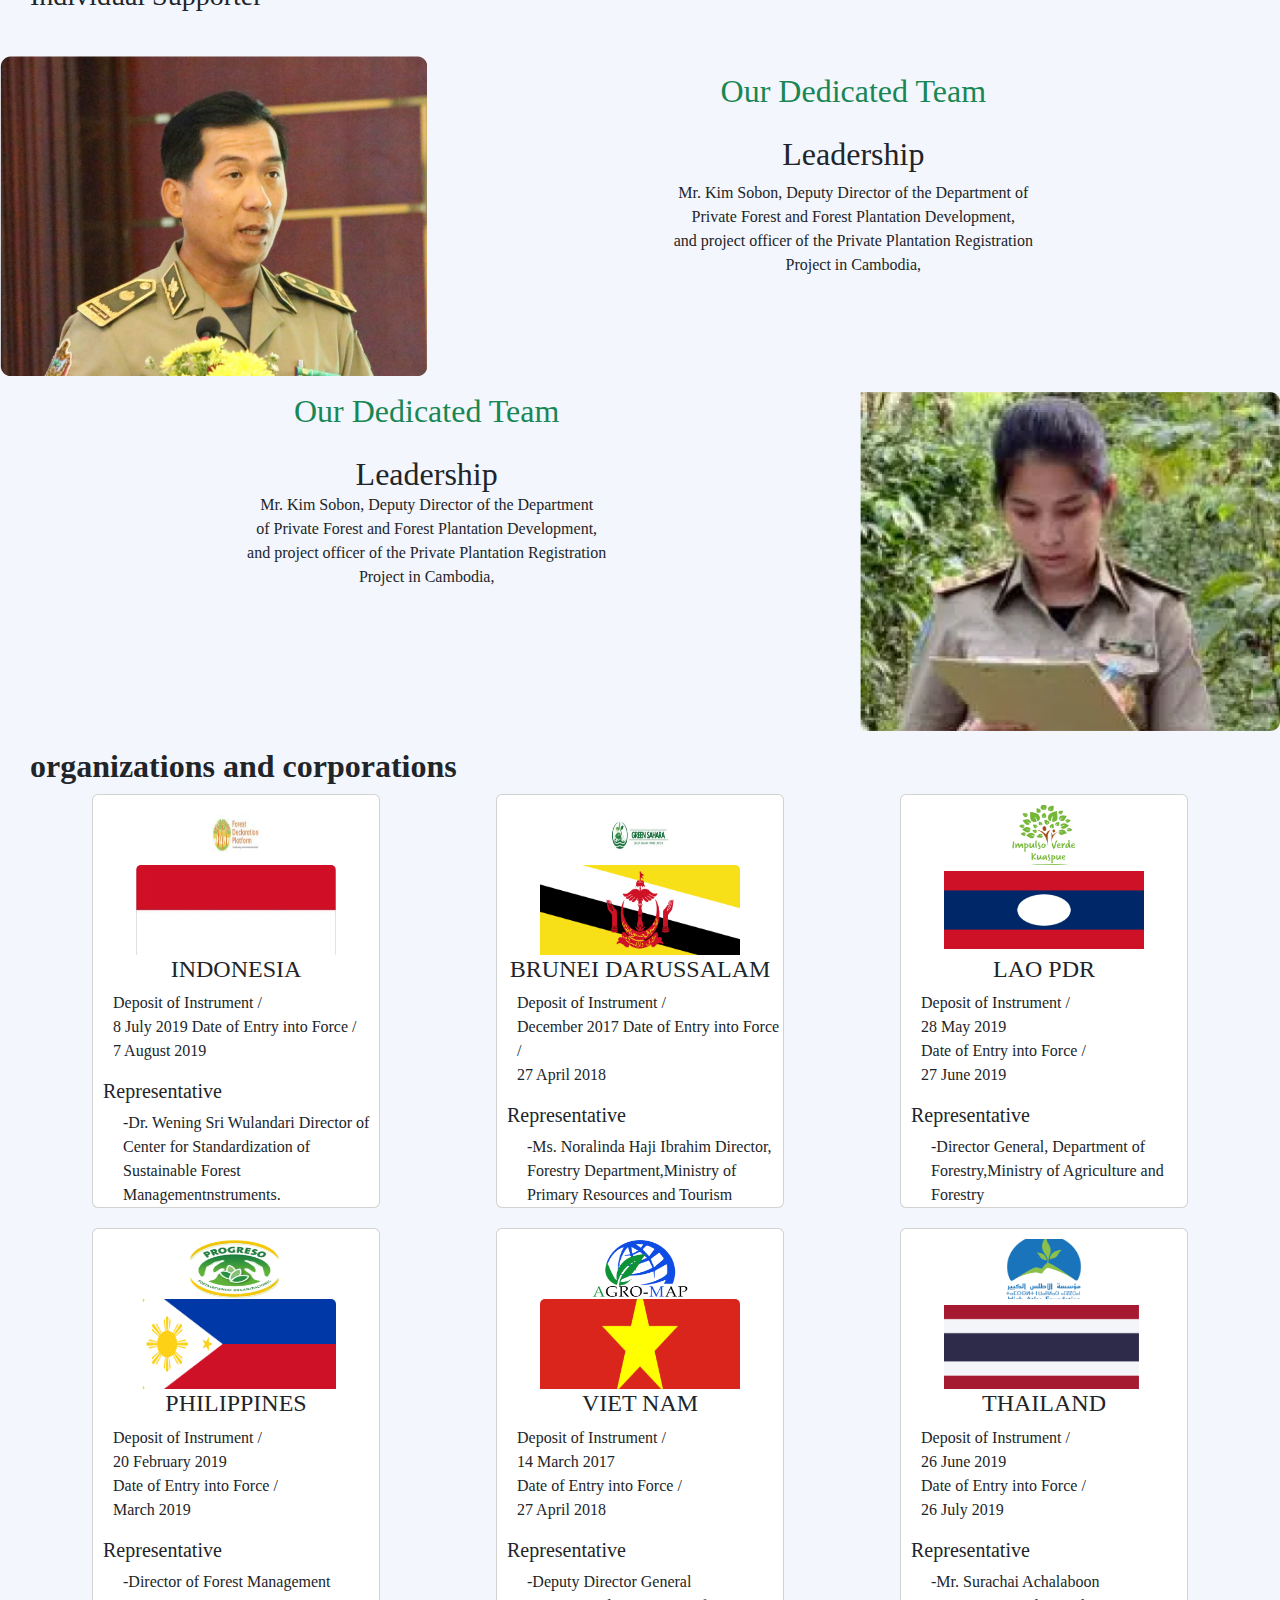
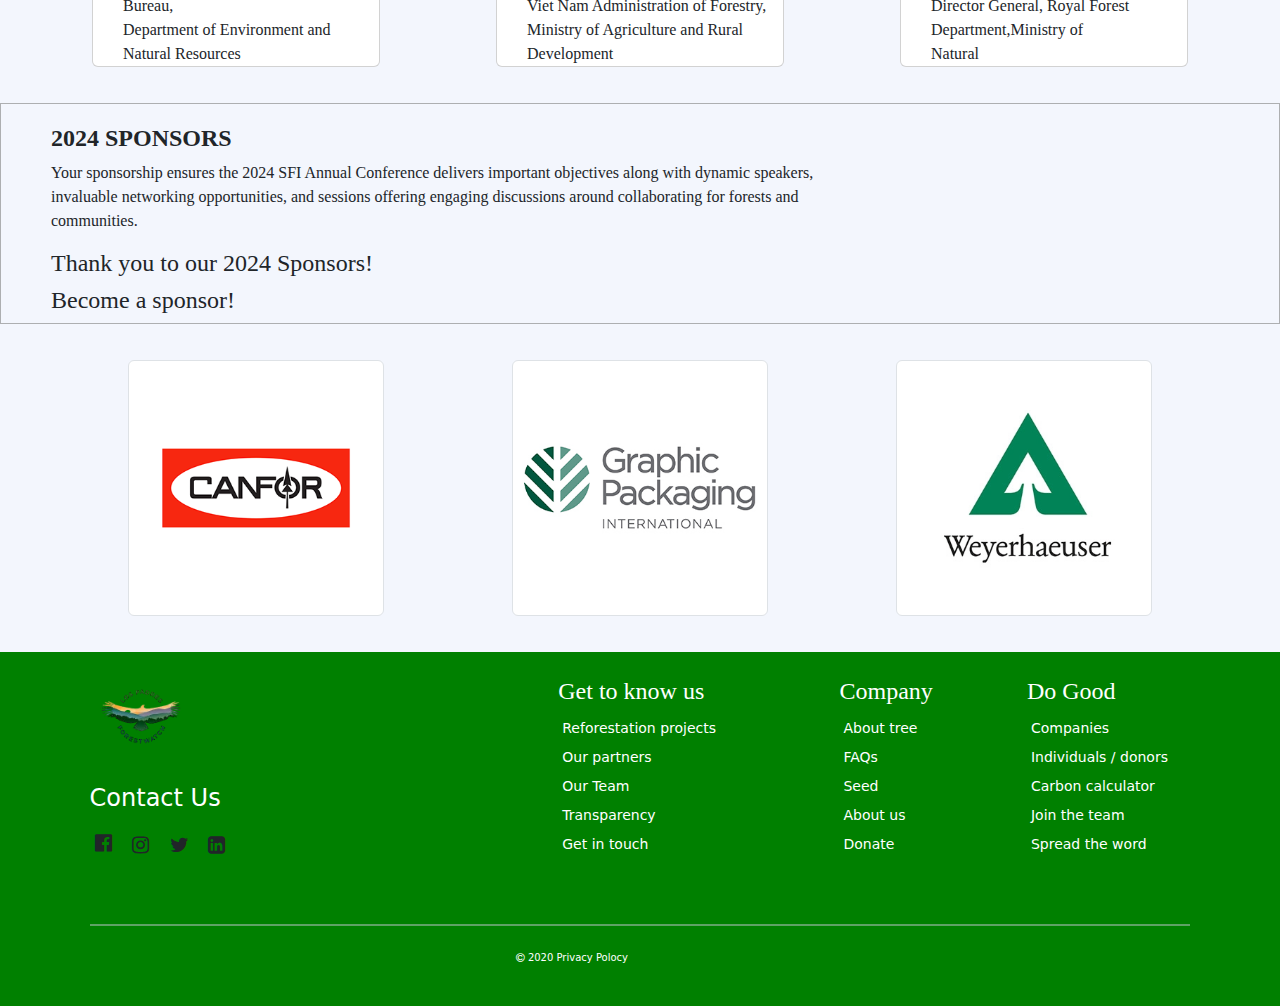
==== commit 10334cf2: "add readme" ====
--- a/index.html
+++ b/index.html
@@ -4,6 +4,10 @@
     <meta charset="UTF-8" />
     <meta name="viewport" content="width=device-width, initial-scale=1.0" />
     <title>Home</title>
+    <link
+      rel="stylesheet"
+      href="https://cdnjs.cloudflare.com/ajax/libs/font-awesome/4.7.0/css/font-awesome.min.css"
+    />
     <link rel="stylesheet" href="all.css" />
     <link
       href="https://cdn.jsdelivr.net/npm/bootstrap@5.3.3/dist/css/bootstrap.min.css"
@@ -11,6 +15,7 @@
       integrity="sha384-QWTKZyjpPEjISv5WaRU9OFeRpok6YctnYmDr5pNlyT2bRjXh0JMhjY6hW+ALEwIH"
       crossorigin="anonymous"
     />
+
   </head>
   <body>
     <nav class="navbar navbar-expand-lg">
